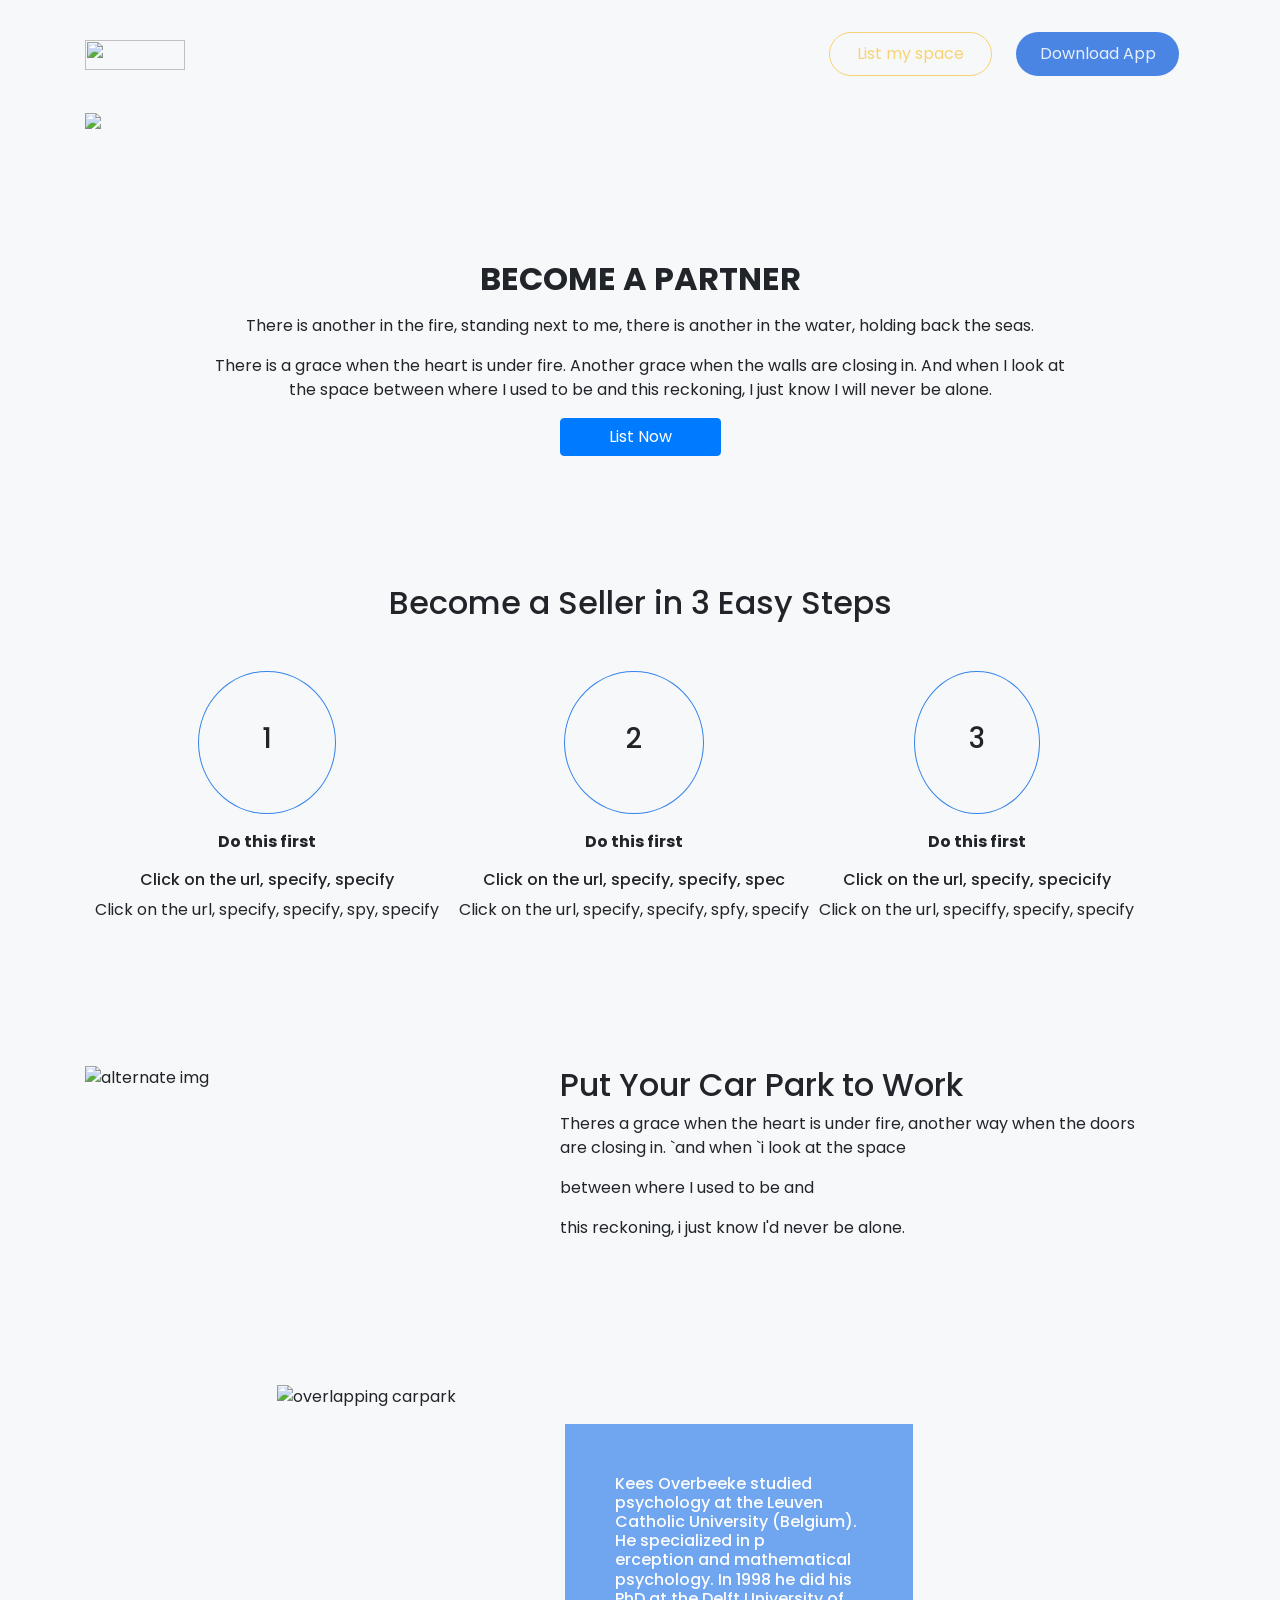
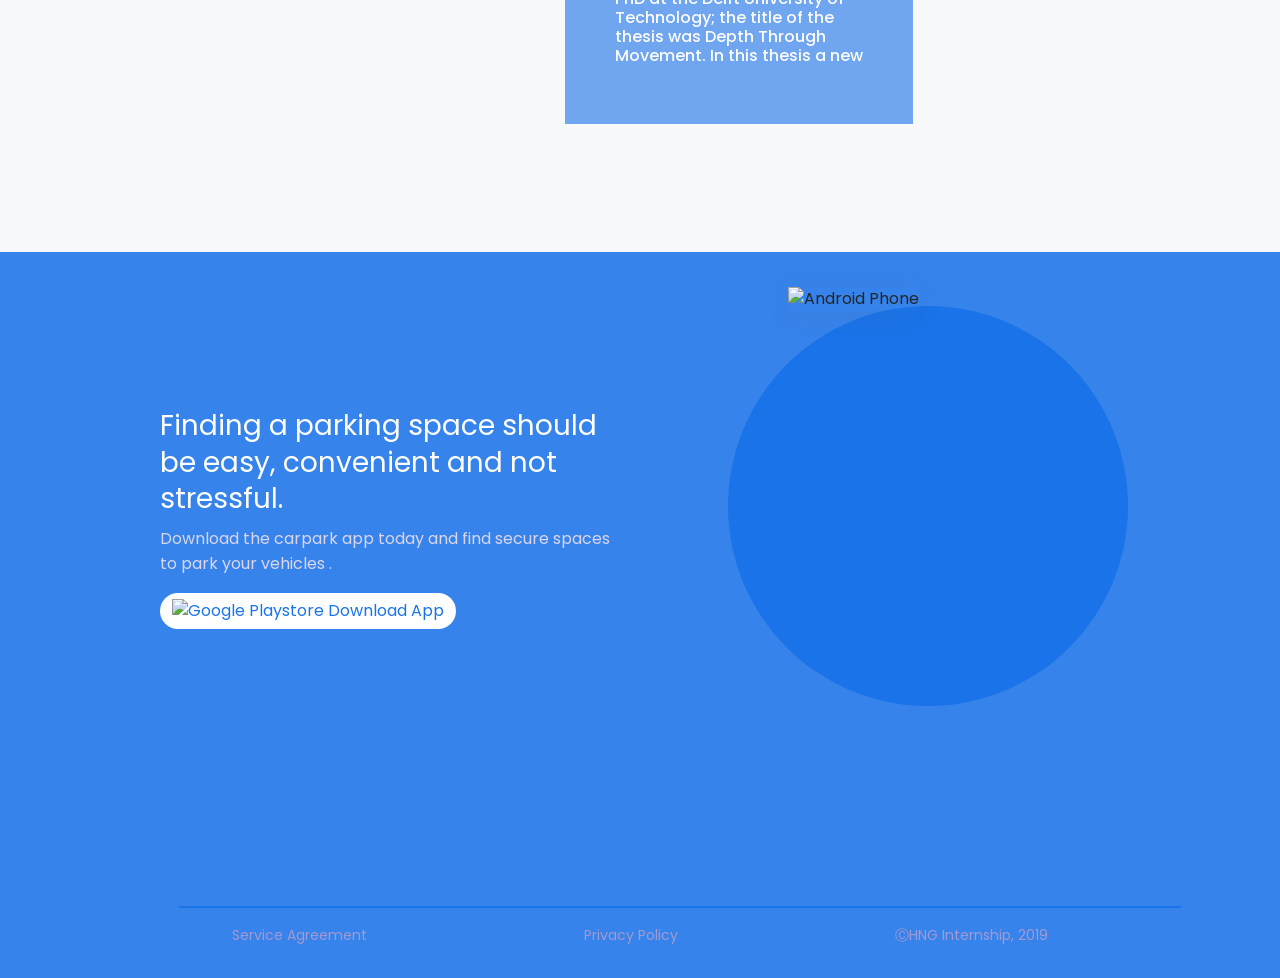
==== partner.html @ 3ba1b2af "Merge pull request #2 from faruq2/test-branch Test branch" ====
<!DOCTYPE html>
<html lang="en">
  <head>
    <meta charset="UTF-8" />
    <meta name="viewport" content="width=device-width, initial-scale=1.0" />
    <meta http-equiv="X-UA-Compatible" content="ie=edge" />
    <title>Car Park</title>

    <link rel="stylesheet" href="https://unpkg.com/aos@next/dist/aos.css" />
    <link
      rel="stylesheet"
      href="https://stackpath.bootstrapcdn.com/bootstrap/4.3.1/css/bootstrap.min.css"
      integrity="sha384-ggOyR0iXCbMQv3Xipma34MD+dH/1fQ784/j6cY/iJTQUOhcWr7x9JvoRxT2MZw1T"
      crossorigin="anonymous"
    />
    <link rel="stylesheet" href="main.css" />
    <link rel="stylesheet" href="partner.css"/>
    <style>
    .become{
    width:70%;
    margin:3% auto;
}
.img-header{
    width:100%;
    background-repeat:no-repeat;
    background-size:cover;
    
}
.circle{
    border:1px solid#3684eb;
    border-radius:100%;
    padding:50px 20px;
    width:40%;
    margin:auto;

}
.number{
    margin-right:10px;
    margin-left:10px;
}

.allno{
    margin-left:auto;
    margin-right:auto;
    margin-top:10%;
}
body{
    background-color:#f6f8fa;
}
.work{
    margin-top:50px;
}

.footer{
    margin-top:0px!important;
}
@media only screen and (max-width: 600px) {
  .main-overlap{
  /* margin-left:-90px; */
  height:300px;
  width:300px!important;
  margin-top:40px;
  background-color:#3684eb;
  opacity:70%;
  /* padding:10%; */
  color:#fff;
}
.overlap{
  display:none!important;
}
}
.over{
  padding:10%;
}
.overlap{
  margin-left:30%;
}
.main-overlap{
  margin-left:-90px;
  height:300px;
  width:70%;
  margin-top:40px;
  background-color:#3684eb;
  opacity:70%;
  padding:10%;
  color:#fff;
}
    </style>
  </head>
  <body>
    <!--NAVBAR STARTS-->
    <div class="container my-4">
      <nav class="navbar navbar-expand-lg navbar-light">
        <a class="navbar-brand" href="#">
          <img
            src="https://res.cloudinary.com/dzwnhcpep/image/upload/v1571942740/Car%20Park/Group_9640_w7taay.svg"
            width="30"
            height="30"
            alt=""
          />
        </a>
        <button
          class="navbar-toggler"
          type="button"
          data-toggle="collapse"
          data-target="#navbarSupportedContent"
          aria-controls="navbarSupportedContent"
          aria-expanded="false"
          aria-label="Toggle navigation"
        >
          <span class="navbar-toggler-icon"></span>
        </button>

        <div class="collapse navbar-collapse" id="navbarSupportedContent">
          <a href="partner.html"><button
            class="btn btn-outline-success my-2 mr-4 my-sm-0 nav-btn nav-btn1"
            type="submit"
          >
            List my space
          </button></a>
          <button
            class="btn btn-success my-2 my-sm-0 nav-btn nav-btn2"
            type="submit"
          >
            Download App
          </button>
        </div>
      </nav>
    </div>
    <!--NAVBAR ENDS-->
    <!-- <HERO IMAGE STARTS HERE> -->
        <!-- HERO IMAGE ENDS HERE -->
    <div class="container">
        <img src="https://res.cloudinary.com/inaaga/image/upload/v1572134140/partner-header.png" class="img-fluid img-header">
    </div>
    <!-- BECOME A PARTNER STARTS -->
    <div class="text-center container become  mt-5">
        <h2 class="font-weight-bold mb-3">BECOME A PARTNER</h1>
        <p>
            There is another in the fire, standing next to me, there is another in the water, holding back the seas.
        </p>
        <p>
            There is a grace when the heart is under fire. 
            Another grace when the walls are closing in. 
            And when I look at the space between where I used to be and this reckoning, 
            I just know I will never be alone.
        </p>
        <button class="btn btn-primary pr-5 pl-5">List Now</button>
    </div>
    <!-- BECOME A PARTNER ENDS -->
    <!-- BECOME A SELLER STARTS HERE -->
    <div class="container text-center seller mt-5">
        <h2 class="mb-5"> Become a Seller in 3 Easy Steps</h2>
        <div class="row number mt-3 allno">
          <div class="col- text-center number" >
            <div class="circle text-center">
              <h3>1</h3>
            </div>
            <p class="font-weight-bold mt-3">Do this first</p>
            <h6>Click on the url, specify, specify</h6>
            <p>Click on the url, specify, specify, spy, specify</p>
          </div>
          <div class="col- text-center number" >
            <div class="circle text-center">
              <h3>2</h3>
            </div>
            <p class="font-weight-bold mt-3">Do this first</p>
            <h6>Click on the url, specify, specify, spec</h6>
            <p>Click on the url, specify, specify, spfy, specify</p>
          </div>
          <div class="col- text-center number3" >
            <div class="circle text-center">
              <h3>3</h3>
            </div>
            <p class="font-weight-bold mt-3">Do this first</p>
            <h6>Click on the url, specify, specicify</h6>
            <p>Click on the url, speciffy, specify, specify</p>
          </div>
        </div>
    </div>
    <!-- BECOME A SELLER ENDS HERE -->
    <!-- CAR TO WORK -->
    <div class="container mt-5">
      <div class="row work">
        <div class="col-5">
          <img src="https://res.cloudinary.com/inaaga/image/upload/v1572134189/overlap.png" alt="alternate img" class="img-fluid">
        </div>
        <div class="col-7">
          <h2>Put Your Car Park to Work</h2>
          <p>Theres a grace when the heart is under fire, another way when the doors<br> are closing in. `and when `i look at the space</p>
          <p>between where I used to be and</p>
          <p>this reckoning, i just know I'd never be alone.</p>
        </div>
      </div>
    </div>
    <!-- OVERLAPPING PICTURES -->
    <div class="container-fluid over">
      <div class="row">
        <div class="col">
            <div class="overlap"> 
                <img src="https://res.cloudinary.com/inaaga/image/upload/v1572134224/sec.png" alt="overlapping carpark" class="img-fluid overpic">
              </div>
        </div>
        <div class="col">
            <div class="main-overlap">
                <h6>
                    Kees Overbeeke studied psychology at the Leuven 
                    <br>Catholic University (Belgium). He specialized in p<br>
                    erception and mathematical psychology. In 1998 he did his <br>
                    PhD at the Delft University of Technology; the title of the <br>
                    thesis was Depth Through Movement. In this thesis a new <br>
                     <br>
                    
                </h6>
            </div>
        </div>
      </div>
    </div>
        <!--FOOTER-->
        <footer class="container-fluid footer">
            <div class="row">
              <div class="col-sm-12 col-md-6 align-self-center hero1 foot1">
                <h1 class="foot-one">
                  Finding a parking space should be easy, convenient and not
                  stressful.
                </h1>
                <p class="foot-paragraph">
                  Download the carpark app today and find secure spaces to park your
                  vehicles .
                </p>
                <button
                  class="btn btn-success my-2 my-sm-0 hero-btn foot-btn"
                  type="submit"
                >
                  <img
                    src="https://res.cloudinary.com/dzwnhcpep/image/upload/v1571932706/Icon_zfkudh.svg"
                    alt="Google Playstore"
                  />
                  Download App
                </button>
              </div>
              <div class="col-sm-12 col-md-6 hero2">
                <div>
                  <div class="eclipse2">
                    <img
                      class="hero-img"
                      src="https://res.cloudinary.com/dzwnhcpep/image/upload/v1571933234/Car%20Park/three_hd8ge5.svg"
                      alt="Android Phone"
                    />
                  </div>
                </div>
              </div>
            </div>
            <hr />
            <div class="footer-links">
              <a href="#">Service Agreement</a>
              <a href="#">Privacy Policy</a>
              <a href="#">&#9400;HNG Internship, 2019 </a>
            </div>
          </footer>
      
    <script
    src="https://kit.fontawesome.com/2534cfc66b.js"
    crossorigin="anonymous"
  ></script>
  <script
    src="https://code.jquery.com/jquery-3.3.1.slim.min.js"
    integrity="sha384-q8i/X+965DzO0rT7abK41JStQIAqVgRVzpbzo5smXKp4YfRvH+8abtTE1Pi6jizo"
    crossorigin="anonymous"
  ></script>
  <script
    src="https://cdnjs.cloudflare.com/ajax/libs/popper.js/1.14.7/umd/popper.min.js"
    integrity="sha384-UO2eT0CpHqdSJQ6hJty5KVphtPhzWj9WO1clHTMGa3JDZwrnQq4sF86dIHNDz0W1"
    crossorigin="anonymous"
  ></script>
  <script
    src="https://stackpath.bootstrapcdn.com/bootstrap/4.3.1/js/bootstrap.min.js"
    integrity="sha384-JjSmVgyd0p3pXB1rRibZUAYoIIy6OrQ6VrjIEaFf/nJGzIxFDsf4x0xIM+B07jRM"
    crossorigin="anonymous"
  ></script>

  <script src="https://unpkg.com/aos@next/dist/aos.js"></script>
  <script>
    AOS.init({
      duration: 1200
    });
  </script>
    </body>
</html>
---- main.css ----
@import url("https://fonts.googleapis.com/css?family=Poppins:400,500&display=swap");
body {
  font-family: "Poppins", sans-serif;
}
.mt-5 {
  margin-top: 8em !important;
}
.mt-4 {
  margin-top: 5em !important;
}
/* NAVBAR */
.navbar {
  padding: 0.5rem 1rem 0.5rem 0;
  /* position: fixed; */
}
.nav-btn {
  width: 163px;
  height: 44px;
  border-radius: 50px;
}
.nav-btn1 {
  border-color: #f8d373;
  color: #f8d373;
}
.nav-btn2 {
  background: #4a85e4;
  border: none;
  color: #e6effb;
}
.navbar-brand img {
  width: 5em;
}

/* HERO SECTION */
.container .navbar {
  margin-top: 1em;
}
.h-five {
  font-style: normal;
  font-weight: 600;
  font-size: 14px;
  line-height: 160%;
  color: #ffc408;
}
.h-one {
  font-style: normal;
  font-weight: 500;
  font-size: 30px;
  line-height: 130%;
  color: #11092c;
  margin: 20px 0;
}
.paragraph {
  font-style: normal;
  font-weight: normal;
  font-size: 16px;
  line-height: 26px;
  color: #514c65;
}
.hero-btn {
  background: #3684eb;
  border-radius: 48px;
  border: none;
}
.eclipse {
  width: 400px;
  height: 400px;
  margin-left: 73px;
  margin-top: 54px;
  background: #f7f4ef;
  border-radius: 50%;
}
.hero-img {
  height: auto;
  margin-top: -10%;
  margin-left: 15%;
  box-shadow: 0px 4px 25px rgba(81, 76, 101, 0.1);
}
.hero-img {
  -webkit-animation: float 2s infinite alternate;
  animation: float 6s ease-in-out infinite;
}
@keyframes float {
  0% {
    box-shadow: 0 5px 15px 0px rgba(0, 0, 0, 0.6);
    transform: translatey(0px);
  }
  50% {
    box-shadow: 0 25px 15px 0px rgba(0, 0, 0, 0.2);
    transform: translatey(-20px);
  }
  100% {
    box-shadow: 0 5px 15px 0px rgba(0, 0, 0, 0.6);
    transform: translatey(0px);
  }
}

/* SECTION 2 */
.section2,
.section5 {
  background: rgba(245, 244, 250, 0.25);
}
.sect2 {
  padding: 0 5em 0 0;
}
.book-btn {
  margin: 2em 0 0 26em !important;
}
/* SECTION 4 */
.card {
  border: none;
}
.card-title {
  font-style: normal;
  font-weight: 500;
  font-size: 20px;
  line-height: 160%;
  color: #3684eb;
}
.cdtxt {
  font-style: normal;
  font-weight: normal;
  font-size: 16px;
  line-height: 160%;
  color: #514c65;
}
.icons {
  display: flex;
  margin-bottom: 3rem;
}
.list {
  margin-left: 30px;
}
span {
  font-style: normal;
  font-weight: 500;
  font-size: 20px;
  line-height: 30px;
  color: #3684eb;
  line-height: 50px;
}
#book-space {
  color: #ffbd49;
  font-size: 18px;
  cursor: pointer;
}
i {
  margin-left: 0.5em;
  color: #ffbd49;
}
#view-all {
  color: #3684eb;
  cursor: pointer;
  font-weight: 500;
}
/* SECTION 5 */
.testimonials h3 {
  margin-bottom: 20px;
}
.testimonials .card {
  transition: 0.5s;
  margin-top: 60px;
  background: #fff;
}
.testimonials .card i {
  color: #4c33a630;
  width: 300px;
  height: 45px;
  line-height: 75px;
  margin: -40px auto 0 auto;
}
.cdtxt1 {
  font-family: Apercu;
  font-size: 16px;
  line-height: 160%;
  color: #514c65;
}
.blockquote-footer {
  font-style: normal;
  font-weight: normal;
  font-size: 16px;
  line-height: 24px;
  color: #11092c;
}
.blockquote-footer::before {
  content: " ";
}
/* FOOTER */
.footer {
  background: #3684eb;
  height: fit-content;
  margin-left: 0px;
  margin-top: 560px;
}
.eclipse2 {
  background: #1a73e8;
  width: 400px;
  height: 400px;
  margin-left: 73px;
  margin-top: 54px;
  border-radius: 50%;
}
.foot1 {
  padding-left: 10rem;
  padding-top: 5rem;
}
.foot-btn {
  background: white;
  color: #1a73e8;
}
.foot-one {
  font-style: normal;
  font-weight: normal;
  font-size: 28px;
  line-height: 130%;
  color: #ffffff;
}
.foot-paragraph {
  font-style: normal;
  font-weight: normal;
  font-size: 16px;
  line-height: 160%;
  color: #dbd6ed;
}
hr {
  width: 1000px;
  margin-left: 164px;
  margin-top: 200px;
  border: 1px solid #1a73e8;
}
.footer-links {
  padding: 0 0 2em 0;
  display: flex;
  justify-content: space-evenly;
}
.footer-links a {
  font-style: normal;
  font-weight: normal;
  font-size: 14px;
  line-height: 160%;
  color: #a599d2;
  text-decoration: none;
}
a:hover {
  color: rgb(233, 230, 230);
}
/* BUTTONS */
.btn-success:hover {
  background: #1350a0;
  border: none;
  color: #fff;
}
.btn-outline-success:hover {
  background: #ffc408;
  border: none;
  color: #fff;
}

/* RESPONSIVENESS */
@media (min-width: 992px) {
  .navbar-expand-lg .navbar-collapse {
    display: -ms-flexbox !important;
    display: flex !important;
    -ms-flex-preferred-size: auto;
    flex-basis: auto;
    justify-content: flex-end;
  }
}
@media (max-width: 640px) {
  .eclipse,
  .eclipse2 {
    margin: auto;
    width: 300px;
    padding-right: 15px;
    padding-left: 45px;
  }
  .hero-img {
    height: -webkit-fill-available;
    margin: auto;
  }
  .section2,
  .sect2 {
    margin-top: 2em !important;
  }
  .sect2 {
    padding: 15px !important;
  }
  .container,
  .container-fluid {
    margin-top: 2em !important;
  }
  .testimonials,
  .mt-5 {
    margin-top: 2em !important;
  }
  .testimonials .card {
    margin-top: 5px !important;
  }
  .foot1 {
    padding-left: 1em;
    padding-top: 5em;
    margin-bottom: 2em;
  }
  hr {
    width: 350px;
    margin-left: 0;
    margin-top: 100px;
  }
  .book-btn {
    margin: 0.6em 0 0 10em !important;
  }
}
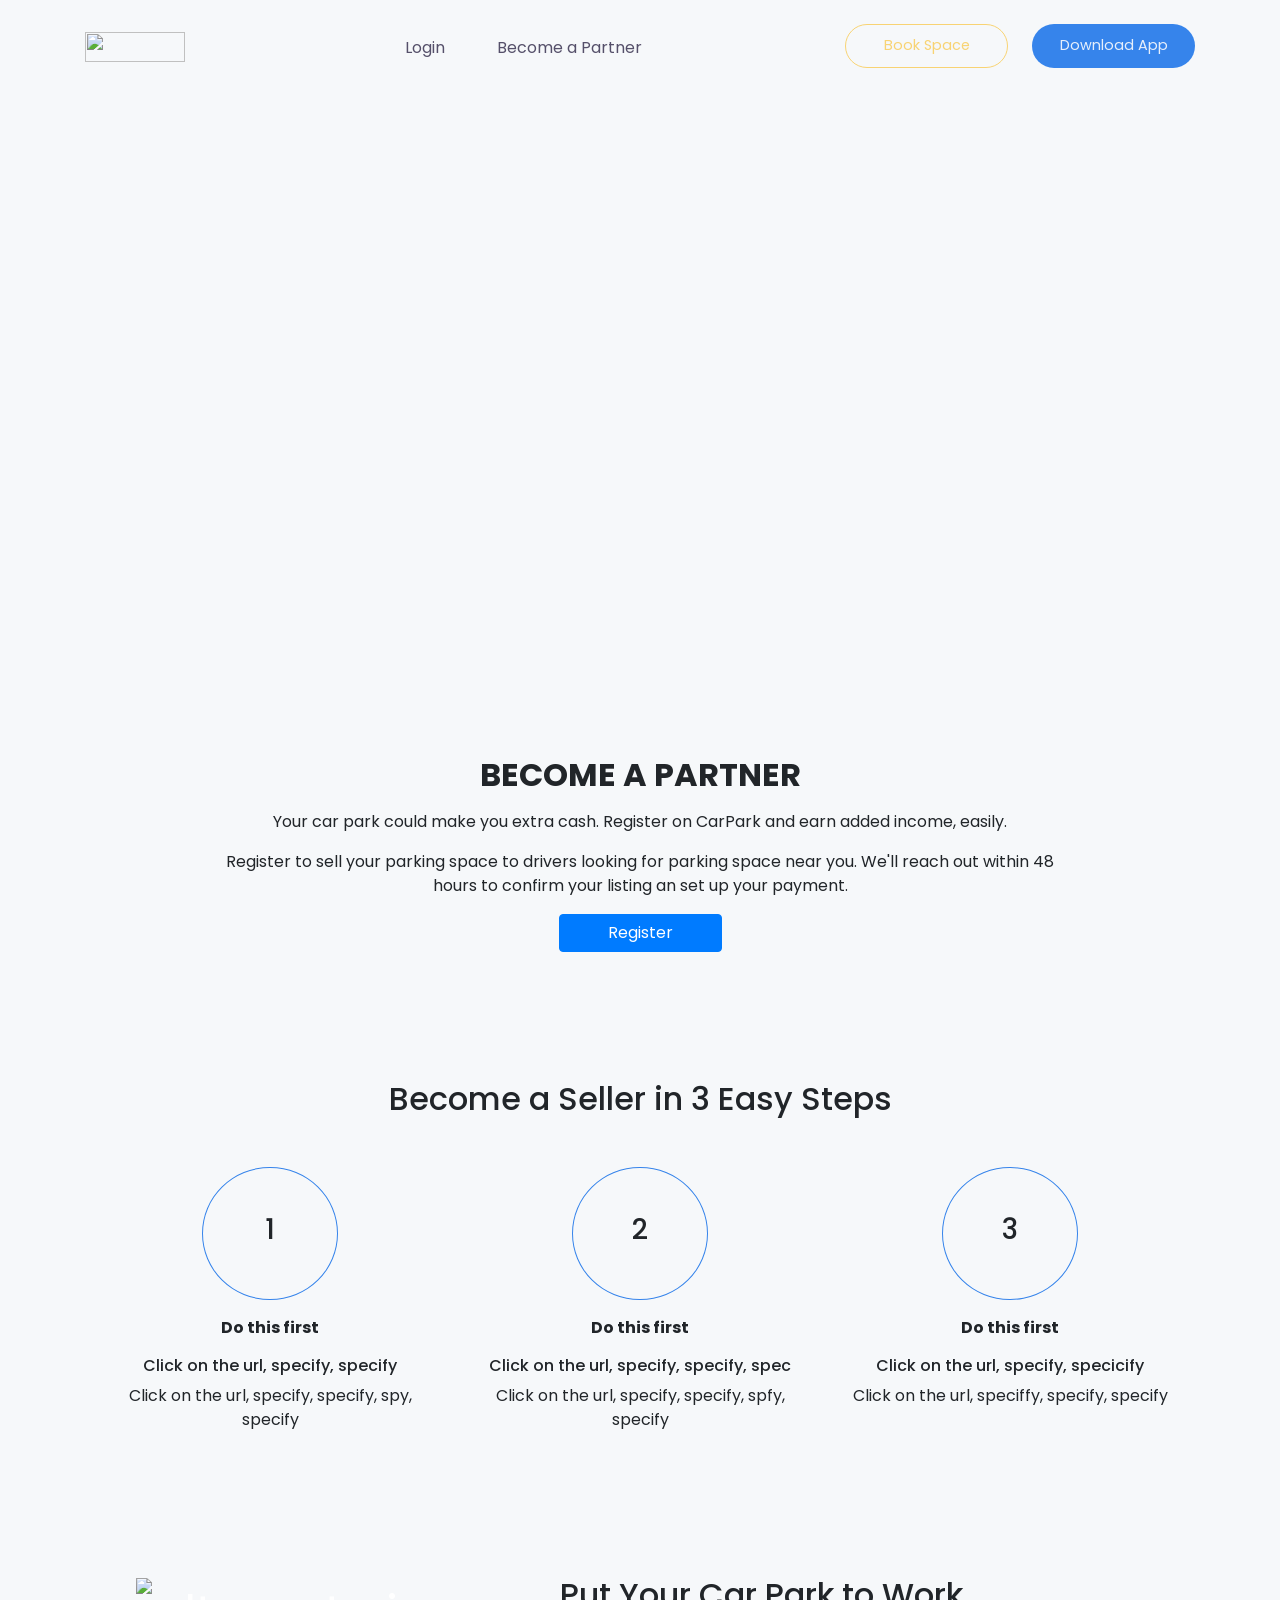
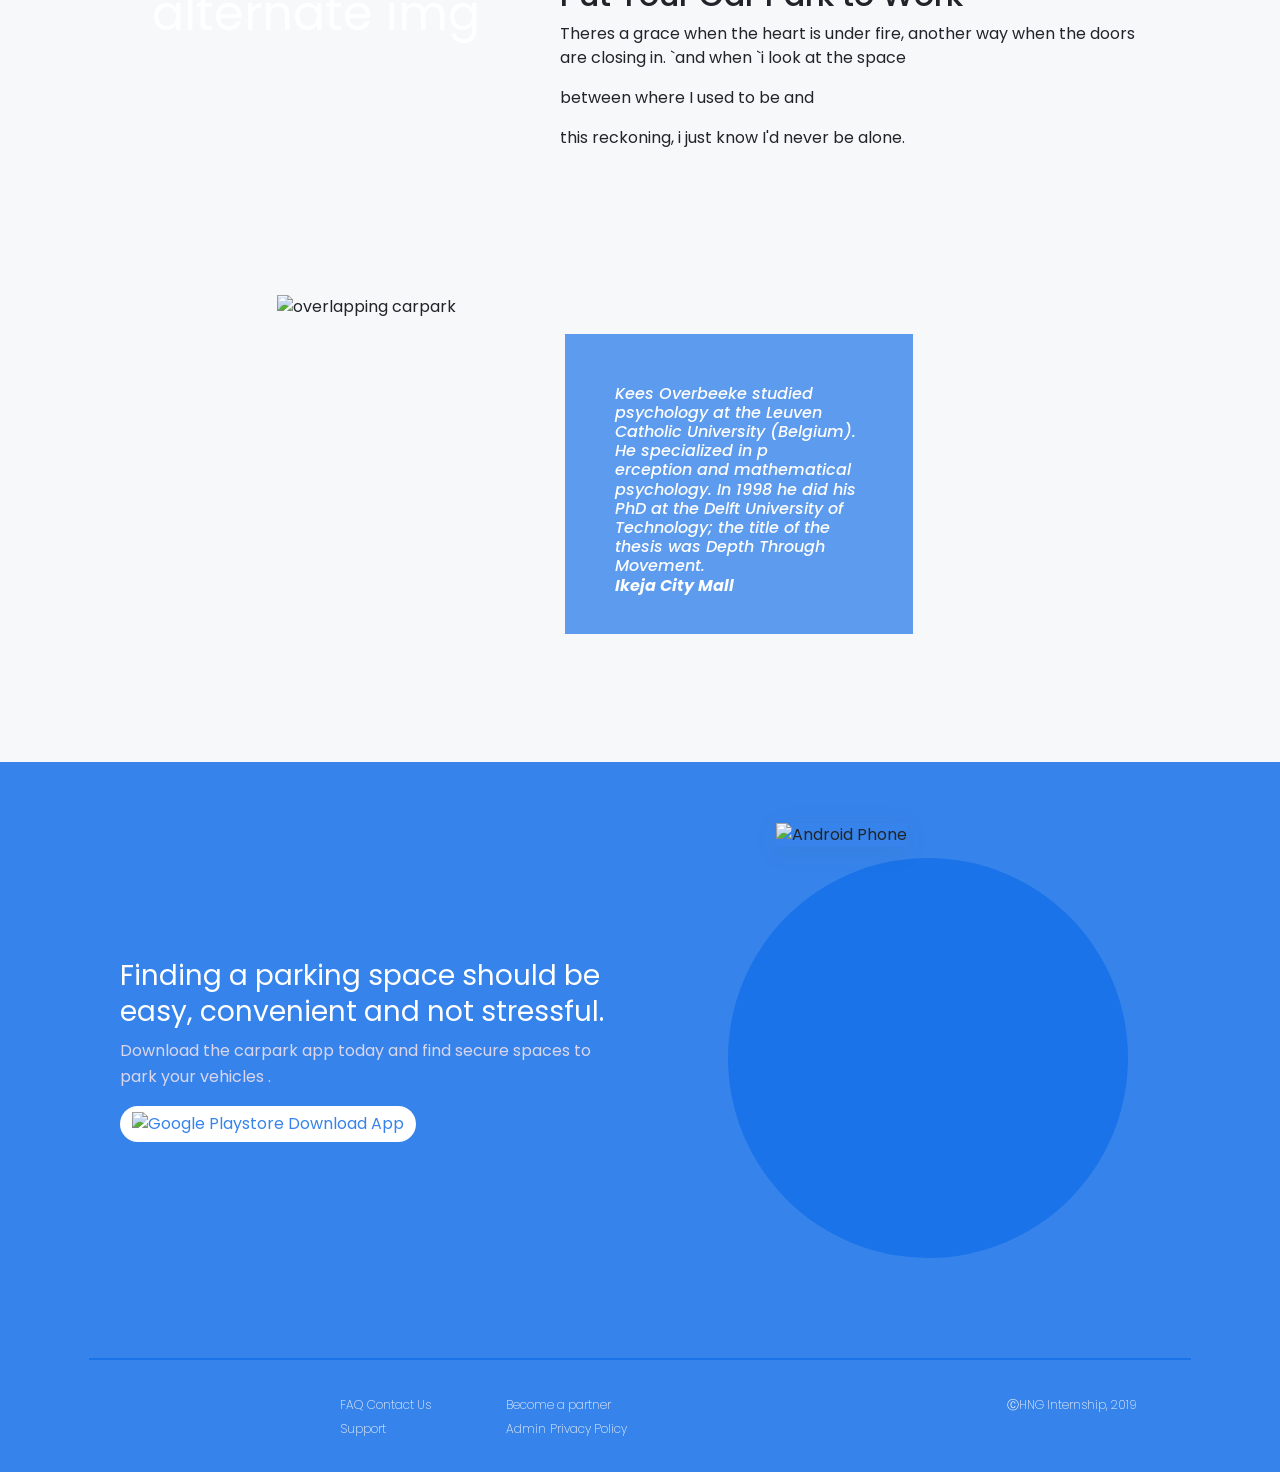
==== commit c4fd1de6: "Merge pull request #12 from faruq2/test-branch Test branch" ====
--- a/partner.html
+++ b/partner.html
@@ -7,6 +7,7 @@
     <title>Car Park</title>
 
     <link rel="stylesheet" href="https://unpkg.com/aos@next/dist/aos.css" />
+    <link rel="stylesheet" href="https://cdnjs.cloudflare.com/ajax/libs/animate.css/3.7.2/animate.min.css">
     <link
       rel="stylesheet"
       href="https://stackpath.bootstrapcdn.com/bootstrap/4.3.1/css/bootstrap.min.css"
@@ -14,7 +15,8 @@
       crossorigin="anonymous"
     />
     <link rel="stylesheet" href="main.css" />
-    <link rel="stylesheet" href="partner.css"/>
+    <!-- <link rel="stylesheet" href="partner.css"/> -->
+    <link rel="stylesheet" href="landing_page.css" />
     <style>
     .become{
     width:70%;
@@ -29,14 +31,14 @@
 .circle{
     border:1px solid#3684eb;
     border-radius:100%;
-    padding:50px 20px;
+    padding:45px 20px;
     width:40%;
     margin:auto;
 
 }
 .number{
-    margin-right:10px;
-    margin-left:10px;
+    margin-right:0px;
+    margin-left:0px;
 }
 
 .allno{
@@ -54,12 +56,12 @@
 .footer{
     margin-top:0px!important;
 }
-@media only screen and (max-width: 600px) {
+@media screen and (min-width:0px) and (max-width: 420px) {
   .main-overlap{
   /* margin-left:-90px; */
   height:300px;
-  width:300px!important;
-  margin-top:40px;
+  width:350px!important;
+  margin-top:10px;
   background-color:#3684eb;
   opacity:70%;
   /* padding:10%; */
@@ -67,6 +69,15 @@
 }
 .overlap{
   display:none!important;
+}
+.footer-links a {
+  font-style: normal;
+  font-weight: normal;
+  font-size: 14px;
+  line-height: 160%;
+  color: #fff;
+  text-decoration: none;
+  display:inline!important;
 }
 }
 .over{
@@ -81,78 +92,130 @@
   width:70%;
   margin-top:40px;
   background-color:#3684eb;
-  opacity:70%;
+  opacity:0.8!important;
   padding:10%;
   color:#fff;
+}
+.header{
+  background-image:url("https://res.cloudinary.com/inaaga/image/upload/v1572292475/fff.png");
+  background-size:cover;
+  background-repeat:no-repeat;
+  height:500px;
+  width:80%;
+}
+* {
+  box-sizing: border-box;
+}
+
+.item {
+  /* width: 200px;
+  height: 200px; */
+  /* margin: 50px auto;
+  padding-top: 75px; */
+  /* background: #ccc; */
+  text-align: center;
+  color: #FFF;
+  font-size: 3em;
+}
+.hi{
+  -webkit-animation: float 2s infinite alternate;
+  animation: float 6s ease-in-out infinite;
+}
+.footerr{
+  padding-left:10rem;
+  padding-right:8rem;
+}
+@keyframes float {
+  0% {
+    box-shadow: 0 5px 15px 0px rgba(0, 0, 0, 0.6);
+    transform: translatey(0px);
+  }
+  50% {
+    box-shadow: 0 25px 15px 0px rgba(0, 0, 0, 0.2);
+    transform: translatey(-20px);
+  }
+  100% {
+    box-shadow: 0 5px 15px 0px rgba(0, 0, 0, 0.6);
+    transform: translatey(0px);
+  }
 }
     </style>
   </head>
   <body>
-    <!--NAVBAR STARTS-->
-    <div class="container my-4">
-      <nav class="navbar navbar-expand-lg navbar-light">
-        <a class="navbar-brand" href="#">
-          <img
-            src="https://res.cloudinary.com/dzwnhcpep/image/upload/v1571942740/Car%20Park/Group_9640_w7taay.svg"
-            width="30"
-            height="30"
-            alt=""
-          />
-        </a>
-        <button
-          class="navbar-toggler"
-          type="button"
-          data-toggle="collapse"
-          data-target="#navbarSupportedContent"
-          aria-controls="navbarSupportedContent"
-          aria-expanded="false"
-          aria-label="Toggle navigation"
-        >
-          <span class="navbar-toggler-icon"></span>
-        </button>
-
-        <div class="collapse navbar-collapse" id="navbarSupportedContent">
-          <a href="partner.html"><button
-            class="btn btn-outline-success my-2 mr-4 my-sm-0 nav-btn nav-btn1"
-            type="submit"
-          >
-            List my space
-          </button></a>
-          <button
-            class="btn btn-success my-2 my-sm-0 nav-btn nav-btn2"
-            type="submit"
-          >
-            Download App
-          </button>
-        </div>
-      </nav>
-    </div>
-    <!--NAVBAR ENDS-->
-    <!-- <HERO IMAGE STARTS HERE> -->
+<!--NAVBAR STARTS-->
+
+<nav
+class="navbar navbar-expand-lg navbar-light scrolling-navbar fixed-top"
+>
+<div class="container my-4">
+  <a class="navbar-brand" href="#">
+    <img
+      src="https://res.cloudinary.com/dzwnhcpep/image/upload/v1571942740/Car%20Park/Group_9640_w7taay.svg"
+      width="30"
+      height="30"
+      alt=""
+    />
+  </a>
+  <button onclick="heroClassToggle()"
+    class="navbar-toggler"
+    type="button"
+    data-toggle="collapse"
+    data-target="#navbarSupportedContent"
+    aria-controls="navbarSupportedContent"
+    aria-expanded="false"
+    aria-label="Toggle navigation"
+  >
+    <span class="navbar-toggler-icon"></span>
+  </button>
+     <div class="collapse navbar-collapse" id="navbarSupportedContent">
+       <ul class="navbar-nav">
+         <li class="nav-item mr-1">
+           <a class="nav-link" href="loginsignup.html">Login</a>
+         </li>
+         <li class="nav-item">
+           <a class="nav-link" href="partner.html">Become a Partner</a>
+         </li>
+       </ul>
+       <button
+         class="btn btn-outline-success my-2 mr-4 my-sm-0 nav-btn nav-btn1 shadow-none"
+         type="submit"
+       >
+         Book Space
+       </button>
+       <button
+         class="btn btn-success my-2 my-sm-0 nav-btn nav-btn2 shadow-none"
+         type="submit"
+       >
+         Download App
+       </button>
+     </div>
+   </div>
+</nav>
+
+<!--NAVBAR ENDS-->
+ <!-- <HERO IMAGE STARTS HERE> -->
         <!-- HERO IMAGE ENDS HERE -->
-    <div class="container">
-        <img src="https://res.cloudinary.com/inaaga/image/upload/v1572134140/partner-header.png" class="img-fluid img-header">
+    <div class="container header mt-5">
+        <!-- <img src="https://res.cloudinary.com/inaaga/image/upload/v1572134140/partner-header.png" class="img-fluid img-header"> -->
     </div>
     <!-- BECOME A PARTNER STARTS -->
     <div class="text-center container become  mt-5">
         <h2 class="font-weight-bold mb-3">BECOME A PARTNER</h1>
         <p>
-            There is another in the fire, standing next to me, there is another in the water, holding back the seas.
+            Your car park could make you extra cash. Register on CarPark and earn added income, easily.
         </p>
         <p>
-            There is a grace when the heart is under fire. 
-            Another grace when the walls are closing in. 
-            And when I look at the space between where I used to be and this reckoning, 
-            I just know I will never be alone.
+          Register to sell your parking space to drivers looking for parking 
+          space near you. We'll reach out within 48 hours to confirm your listing an set up your payment.
         </p>
-        <button class="btn btn-primary pr-5 pl-5">List Now</button>
+        <button class="btn btn-primary pr-5 pl-5">Register</button>
     </div>
     <!-- BECOME A PARTNER ENDS -->
     <!-- BECOME A SELLER STARTS HERE -->
-    <div class="container text-center seller mt-5">
+    <div class="container text-center mt-5">
         <h2 class="mb-5"> Become a Seller in 3 Easy Steps</h2>
-        <div class="row number mt-3 allno">
-          <div class="col- text-center number" >
+        <div class="row mt-3 allno">
+          <div class="col-lg-4 col-sm-12 text-center number" >
             <div class="circle text-center">
               <h3>1</h3>
             </div>
@@ -160,7 +223,7 @@
             <h6>Click on the url, specify, specify</h6>
             <p>Click on the url, specify, specify, spy, specify</p>
           </div>
-          <div class="col- text-center number" >
+          <div class="col-lg-4 col-sm-12 text-center number" >
             <div class="circle text-center">
               <h3>2</h3>
             </div>
@@ -168,7 +231,7 @@
             <h6>Click on the url, specify, specify, spec</h6>
             <p>Click on the url, specify, specify, spfy, specify</p>
           </div>
-          <div class="col- text-center number3" >
+          <div class="col-lg-4 col-sm-12 text-center number" >
             <div class="circle text-center">
               <h3>3</h3>
             </div>
@@ -182,10 +245,10 @@
     <!-- CAR TO WORK -->
     <div class="container mt-5">
       <div class="row work">
-        <div class="col-5">
+        <div data-aos="fade-down" class="col-lg-5 col-sm-12 item">
           <img src="https://res.cloudinary.com/inaaga/image/upload/v1572134189/overlap.png" alt="alternate img" class="img-fluid">
         </div>
-        <div class="col-7">
+        <div class="col-lg-7 col-sm-12">
           <h2>Put Your Car Park to Work</h2>
           <p>Theres a grace when the heart is under fire, another way when the doors<br> are closing in. `and when `i look at the space</p>
           <p>between where I used to be and</p>
@@ -201,16 +264,18 @@
                 <img src="https://res.cloudinary.com/inaaga/image/upload/v1572134224/sec.png" alt="overlapping carpark" class="img-fluid overpic">
               </div>
         </div>
-        <div class="col">
-            <div class="main-overlap">
-                <h6>
-                    Kees Overbeeke studied psychology at the Leuven 
-                    <br>Catholic University (Belgium). He specialized in p<br>
-                    erception and mathematical psychology. In 1998 he did his <br>
-                    PhD at the Delft University of Technology; the title of the <br>
-                    thesis was Depth Through Movement. In this thesis a new <br>
-                     <br>
-                    
+        <div class="col container">
+            <div class="main-overlap animated pulse infinite slower">
+                <h6 class="">
+                  <em>
+                  Kees Overbeeke studied psychology at the Leuven 
+                  <br>Catholic University (Belgium). He specialized in p<br>
+                  erception and mathematical psychology. In 1998 he did his <br>
+                  PhD at the Delft University of Technology; the title of the <br>
+                  thesis was Depth Through Movement.  <br>
+                   <strong>Ikeja City Mall</strong><br>
+                   </em>
+                
                 </h6>
             </div>
         </div>
@@ -241,7 +306,7 @@
               </div>
               <div class="col-sm-12 col-md-6 hero2">
                 <div>
-                  <div class="eclipse2">
+                  <div class="eclipse2 ">
                     <img
                       class="hero-img"
                       src="https://res.cloudinary.com/dzwnhcpep/image/upload/v1571933234/Car%20Park/three_hd8ge5.svg"
@@ -252,10 +317,32 @@
               </div>
             </div>
             <hr />
-            <div class="footer-links">
-              <a href="#">Service Agreement</a>
-              <a href="#">Privacy Policy</a>
-              <a href="#">&#9400;HNG Internship, 2019 </a>
+            <div class="footer-links  footerr row ">
+              <div class="col-lg-2 col-sm-2">
+                  <a class="navbar-brand" href="#">
+                      <img
+                        src="https://res.cloudinary.com/inaaga/image/upload/v1572505180/carpark_logo.png"
+                        width="30"
+                        height="15"
+                        alt=""
+                      />
+                  </a>
+              </div>
+              <div class="col-lg-2 col-sm-2 ">
+                  <a href="faq.html">FAQ</a>
+                  <a href="contact.html">Contact Us</a>
+                  <a href="support.html">Support</a>
+              </div>
+              <div class="col-lg-2 col-sm-2">
+                  <a href="partner.html">Become a partner</a>
+                  <a href="admin.html">Admin</a>
+                  <a href="privacy.html">Privacy Policy</a>
+              </div>
+              <div class="col-lg-6 col-sm-6 text-lg-right">
+                  <a href="#">&#9400;HNG Internship, 2019 </a>
+              </div>
+
+
             </div>
           </footer>
       
@@ -285,5 +372,7 @@
       duration: 1200
     });
   </script>
+    <script src="https://unpkg.com/aos@next/dist/aos.js"></script>
+    <script src="landing_page.js"></script>
     </body>
 </html>
--- a/landing_page.css
+++ b/landing_page.css
@@ -0,0 +1,399 @@
+@import url("https://fonts.googleapis.com/css?family=Poppins:200,400,500|Raleway:500i&display=swap");
+
+html,
+body {
+  font-family: "Poppins", sans-serif;
+  background: #fafafa;
+  overflow-x: hidden;
+  width: 100%;
+  margin: 0px;
+  padding: 0px;
+}
+.mt-5 {
+  margin-top: 8em !important;
+}
+.mt-4 {
+  margin-top: 5em !important;
+}
+.mb-4 {
+  margin-bottom: 2rem !important;
+}
+/* NAVBAR */
+.navbar {
+  padding: 0;
+}
+.nav-link {
+  color: #11092cb3 !important;
+  font-size: 16px;
+}
+.nav-item {
+  margin: 0 2em;
+}
+ul {
+  margin: auto;
+}
+.nav-link:hover {
+  transition: 0.5s;
+  color: #11092c !important;
+}
+.nav-btn {
+  width: 163px;
+  height: 44px;
+  border-radius: 50px;
+  font-size: 0.9rem;
+}
+.nav-btn1 {
+  border-color: #f8d373;
+  color: #f8d373;
+}
+.nav-btn2 {
+  background: #3684eb;
+  border: none;
+  color: #e6effb;
+}
+.navbar-brand img {
+  width: 5em;
+}
+.top-nav-collapse {
+  background-color: #fff;
+  box-shadow: 0 0.5rem 1rem rgba(0, 0, 0, 0.15) !important;
+}
+.container .navbar {
+  margin-top: 1em;
+}
+
+/* HERO SECTION */
+.hero {
+  margin-top: 8em;
+}
+.h-five {
+  font-style: normal;
+  font-weight: 600;
+  font-size: 14px;
+  line-height: 160%;
+  color: #ffc408;
+}
+.h-one {
+  font-style: normal;
+  font-weight: 500;
+  font-size: 30px;
+  line-height: 130%;
+  color: #11092c;
+  margin: 20px 0;
+}
+.paragraph {
+  font-style: normal;
+  font-weight: normal;
+  font-size: 16px;
+  line-height: 26px;
+  color: #514c65;
+}
+.hero-btn {
+  background: #3684eb;
+  border: none;
+  color: #e6effb;
+}
+.eclipse {
+  width: 400px;
+  height: 400px;
+  margin-left: 73px;
+  margin-top: 44px;
+  background: #f7f4ef;
+  border-radius: 50%;
+  z-index: 1000;
+}
+.hero-dots {
+  margin-left: 25em;
+  margin-top: -12em;
+  z-index: -1;
+  position: relative;
+  opacity: 0.5;
+}
+.hero-img {
+  height: auto;
+  margin-top: -18%;
+  margin-left: 12%;
+  -webkit-animation: float 2s infinite alternate;
+  animation: float 6s ease-in-out infinite;
+}
+@keyframes float {
+  0% {
+    /* box-shadow: 0 5px 15px 0px rgba(0, 0, 0, 0.6); */
+    transform: translatey(0px);
+  }
+  50% {
+    /* box-shadow: 0 25px 15px 0px rgba(0, 0, 0, 0.2); */
+    transform: translatey(-20px);
+  }
+  100% {
+    /* box-shadow: 0 5px 15px 0px rgba(207, 207, 207, 0.6); */
+    transform: translatey(0px);
+  }
+}
+
+/* SECTION 2 */
+.section2,
+.section5 {
+  background: white;
+}
+.sect2 {
+  padding: 0 5em 0 0;
+}
+
+/* SECTION 4 */
+.card {
+  border: none;
+}
+.card-title {
+  font-style: normal;
+  font-weight: 500;
+  font-size: 20px;
+  line-height: 160%;
+  color: #3684eb;
+}
+.cdtxt {
+  font-style: normal;
+  font-weight: normal;
+  font-size: 16px;
+  line-height: 160%;
+  color: #514c65;
+}
+.inner {
+  overflow: hidden;
+}
+
+.inner img {
+  transition: all 1.5s ease;
+}
+
+.inner:hover img {
+  transform: scale(1.2);
+}
+.icons {
+  display: flex;
+  margin-bottom: 3rem;
+}
+.list {
+  margin-left: 30px;
+}
+span {
+  font-style: normal;
+  font-weight: 500;
+  font-size: 20px;
+  line-height: 30px;
+  color: #3684eb;
+  line-height: 50px;
+}
+#book-space {
+  color: #ffbd49;
+  font-size: 18px;
+  cursor: pointer;
+}
+#book-space a {
+  color: #ffbd49 !important;
+  text-decoration: none;
+}
+#book-space:hover {
+  color: #d3901c;
+}
+i {
+  margin-left: 0.5em;
+  color: #ffbd49;
+}
+#view-all {
+  color: #3684eb;
+  cursor: pointer;
+  font-weight: 500;
+}
+/* SECTION 5 */
+.testimonials h3 {
+  margin-bottom: 20px;
+}
+.testimonials .card {
+  transition: 0.5s;
+  margin-top: 60px;
+  background: #fff;
+}
+.testimonials .card i {
+  color: #4c33a630;
+  width: 300px;
+  height: 45px;
+  line-height: 75px;
+  margin: -40px auto 0 auto;
+}
+.cdtxt1 {
+  font-family: "Raleway", sans-serif;
+  font-size: 16px;
+  line-height: 160%;
+  color: #514c65;
+}
+.blockquote-footer {
+  font-style: normal;
+  font-weight: normal;
+  font-size: 16px;
+  line-height: 24px;
+  color: #11092c;
+}
+.blockquote-footer::before {
+  content: " ";
+}
+.photo {
+  border-radius: 50%;
+}
+/* FOOTER */
+.footer {
+  background: #3684eb;
+  height: fit-content;
+  margin-left: 0px;
+  margin-top: 560px;
+}
+.eclipse2 {
+  background: #1a73e8;
+  width: 400px;
+  height: 400px;
+  margin-left: 73px;
+  margin-top: 6em;
+  border-radius: 50%;
+  z-index: 1000;
+}
+.foot1 {
+  padding-left: 7.5rem;
+  padding-top: 5rem;
+}
+.foot-btn {
+  background: white;
+  color: #3684eb;
+  border: none;
+}
+.foot-one {
+  font-style: normal;
+  font-weight: normal;
+  font-size: 28px;
+  line-height: 130%;
+  color: #ffffff;
+}
+.foot-paragraph {
+  font-style: normal;
+  font-weight: normal;
+  font-size: 16px;
+  line-height: 160%;
+  color: #dbd6ed;
+}
+hr {
+  width: 1100px;
+  margin-left: auto;
+  margin-right: auto;
+  margin-top: 100px;
+  border: 1px solid #1a73e8;
+}
+.footer-links {
+  padding: 1em 3.5em 2em;
+  display: flex;
+  justify-content: space-evenly;
+}
+.footer-links a {
+  font-style: normal;
+  font-weight: 200;
+  font-size: 12px;
+  line-height: 160%;
+  color: #f5f5f5;
+  text-decoration: none;
+}
+a:hover {
+  color: #f8d373;
+  transition: 0.6s ease-in-out;
+}
+/* BUTTONS */
+.btn-success:hover {
+  background: #1350a0;
+  border: none;
+  color: #fff;
+  transition: 0.6s ease-in-out;
+}
+.btn-outline-success:hover {
+  background: #ffc408;
+  border: none;
+  color: #fff;
+  transition: 0.6s ease-in-out;
+}
+.btn-success:active:focus {
+  outline: none !important;
+  box-shadow: none !important;
+  background: #1350a0 !important;
+}
+.btn-outline-success:focus:active {
+  background: #ffc408 !important;
+}
+/* RESPONSIVENESS */
+@media (max-width: 990px) {
+  .navbar-toggler {
+    margin-right: 1em;
+  }
+  .navbar-brand {
+    margin-left: 1em;
+  }
+  .eclipse,
+  .eclipse2 {
+    margin: auto;
+    width: 300px;
+    padding-right: 15px;
+    padding-left: 45px;
+  }
+  .hero-img,
+  .hero-dots {
+    height: -webkit-fill-available;
+    margin: auto;
+  }
+  .hero {
+    padding-top: 6em !important;
+  }
+  .hero2 {
+    padding-top: 2em;
+  }
+  .section2,
+  .sect2 {
+    margin-top: 2em !important;
+  }
+  .sect2 {
+    padding: 15px !important;
+  }
+  .container,
+  .container-fluid {
+    margin-top: 2em !important;
+  }
+  .section4 {
+    margin-top: 0;
+  }
+  .testimonials,
+  .mt-5 {
+    margin-top: 2em !important;
+  }
+  .testimonials .card {
+    margin-top: 5px !important;
+  }
+  .foot1 {
+    padding-left: 1em;
+    padding-top: 5em;
+    margin-bottom: 2em;
+  }
+  hr {
+    width: 350px;
+    margin-left: 0;
+    margin-top: 100px;
+  }
+  .foot-brand {
+    width: 100px;
+  }
+  .footer-links {
+    padding: 0 0 2em;
+    flex-direction: row;
+    flex-wrap: wrap;
+    justify-content: space-around;
+  }
+  .footer-links a {
+    margin: 1em;
+  }
+  .mystyle {
+    margin-top: 130px !important;
+  }
+}
